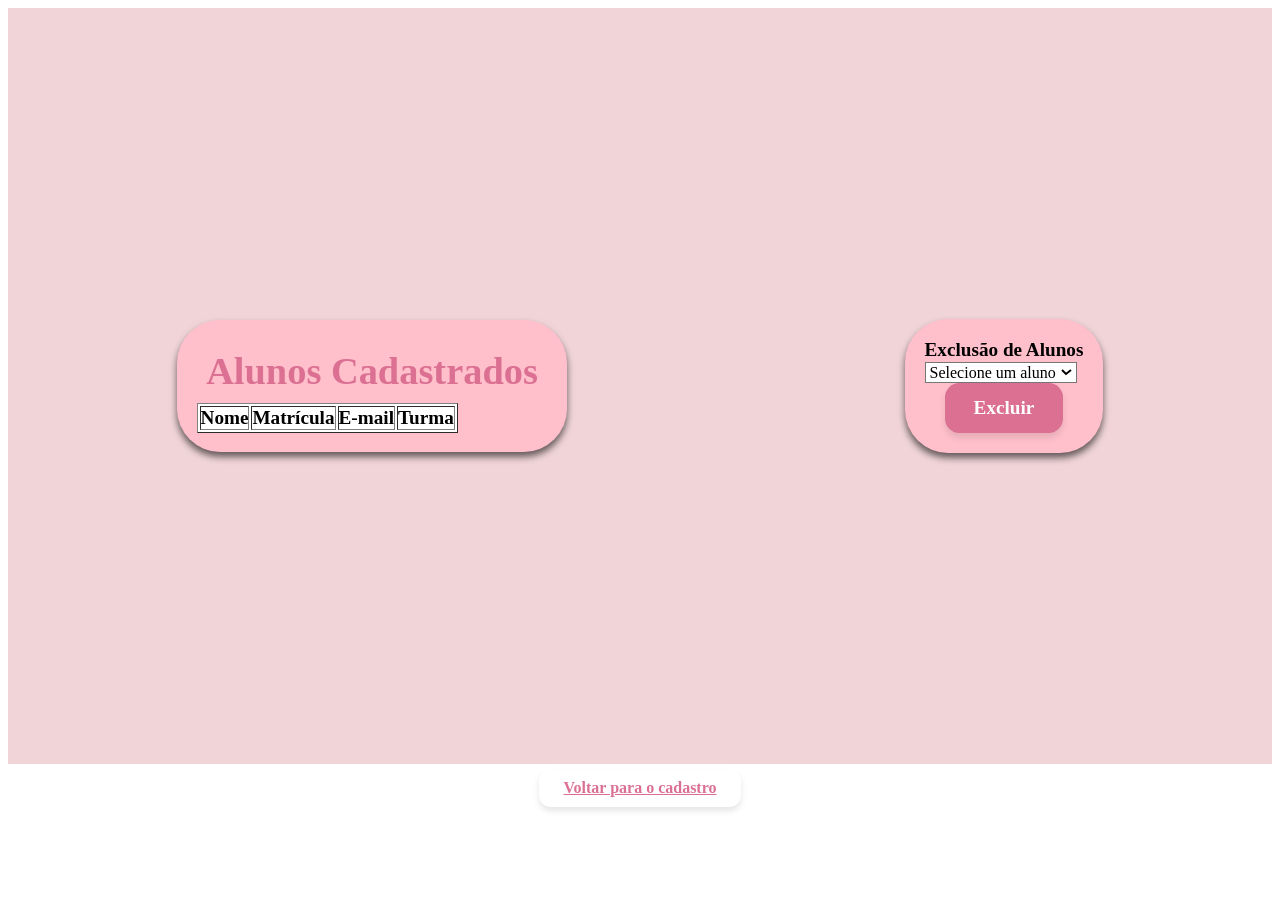
==== gerenciamento.html @ f6b33be0 "Create gerenciamento.html for student management" ====
<!DOCTYPE html>
<html lang="pt-BR">

<head>
    <meta charset="UTF-8">
    <meta http-equiv="X-UA-Compatible" content="IE=edge">
    <meta name="viewport" content="width=device-width, initial-scale=1.0">
    <title>Gerenciamento de Cadastros</title>
    <link rel="stylesheet" href="styles.css">
</head>
<main body>
    <div id="container">
        <h1>Alunos Cadastrados</h1>
        <table border="1" id="tabela-alunos" class="tablealunos">
            <thead>
                <tr>
                    <th>Nome</th>
                    <th>Matrícula</th>
                    <th>E-mail</th>
                    <th>Turma</th>
                </tr>
            </thead>
            <tbody></tbody>
        </table>
    </div>

    <script src="exibir.js"></script>

    <div id="container">
        <h4>Exclusão de Alunos</h4>
        <select id="lista-exclusao" class="tablealunos" required>
            <option value="">Selecione um aluno</option>
        </select>
        <button type="submit" class="btn-cadastrar" >Excluir</button>
    </div>

    <script src="listagemmatricula.js"></script>
</main>

</body>



<body>
    <div class="alinhamento">
        <a href="index.html" type="submit" class="buttongerenciamento">Voltar para o cadastro</a>
    </div>
</body>


</html>
---- styles.css ----
main {
  min-height: 70vh;
  display: flex;
  justify-content: center;
  margin: 0;
  background-color: rgb(240, 212, 216);
  zoom: 120%;
}

body * {
  font-family: 'Times New Roman', Times, serif;
  margin: 0;
  padding: 0;
  box-sizing: border-box;
}

#container {
  background-color: pink;
  border-radius: 36px;
  padding: 16px;
  margin: auto;
  box-shadow: 0 4px 6px rgba(0, 0, 0, 0.589);
}

h1 {
  padding: 8px;
  color: palevioletred
}

.form-control {
  gap: 4px;
  display: flex;
  flex-direction: column;
  margin-bottom: 16px;
  border-radius: 30px;
}

.erro {
  color: red;
  font-size: 0.8rem;
}

.sucesso {
  color: green;
  margin-top: 12px;
  text-align: center;
}

button {
  background-color: palevioletred;
  color: white;
  border: none;
  display: block;
  margin: auto;
  padding: 12px 24px;
  font-size: 16px;
  font-weight: bold;
  border-radius: 12px;
  cursor: pointer;
  transition: all 0.3s ease;
  box-shadow: 0 4px 6px rgba(0, 0, 0, 0.1);
}

.alinhamento {
  display: flex;
  justify-content: flex-end;
  padding: 5px;
}

.buttongerenciamento {
  background-color: white;
  color: palevioletred;
  border: none;
  display: block;
  padding: 10px 24px;
  font-size: 16px;
  font-weight: bold;
  border-radius: 12px;
  cursor: pointer;
  transition: all 0.3s ease;
  box-shadow: 0 4px 6px rgba(0, 0, 0, 0.1);
  margin: auto;
}

button:hover {
  background-color: darkmagenta;
  box-shadow: 0 6px 8px rgba(0, 0, 0, 0.15);
  transform: translateY(-2px);
}

.tablealunos{
  background-color: white; 
}

.listagem{
  background-color: darksalmon;
    font-family: 'Times New Roman', Times, serif;
    margin: 0;
    padding: 0;
    box-sizing: border-box;
}
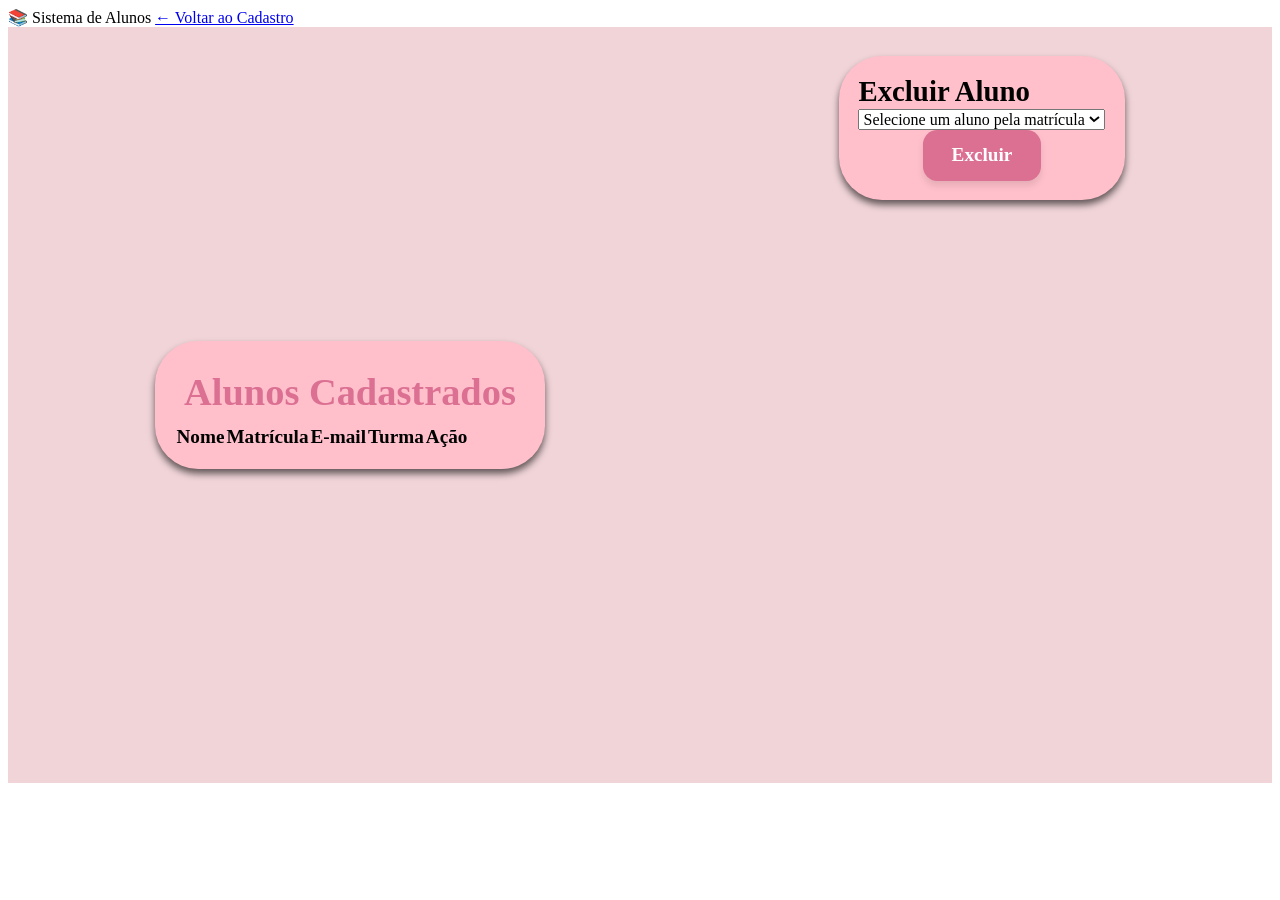
==== commit 9ba2e424: "Refactor gerenciamento.html for student management" ====
--- a/gerenciamento.html
+++ b/gerenciamento.html
@@ -1,51 +1,52 @@
 <!DOCTYPE html>
 <html lang="pt-BR">
+<head>
+  <meta charset="UTF-8">
+  <meta name="viewport" content="width=device-width, initial-scale=1.0">
+  <title>Gerenciamento de Alunos</title>
+  <link rel="stylesheet" href="styles.css">
+</head>
+<body>
+  <header class="topo">
+    <span class="logo">📚 Sistema de Alunos</span>
+    <a href="index.html" class="btn-link">← Voltar ao Cadastro</a>
+  </header>
 
-<head>
-    <meta charset="UTF-8">
-    <meta http-equiv="X-UA-Compatible" content="IE=edge">
-    <meta name="viewport" content="width=device-width, initial-scale=1.0">
-    <title>Gerenciamento de Cadastros</title>
-    <link rel="stylesheet" href="styles.css">
-</head>
-<main body>
+  <main>
     <div id="container">
-        <h1>Alunos Cadastrados</h1>
-        <table border="1" id="tabela-alunos" class="tablealunos">
-            <thead>
-                <tr>
-                    <th>Nome</th>
-                    <th>Matrícula</th>
-                    <th>E-mail</th>
-                    <th>Turma</th>
-                </tr>
-            </thead>
-            <tbody></tbody>
+      <h1>Alunos Cadastrados</h1>
+
+      <p id="sem-alunos" class="aviso" hidden>Nenhum aluno cadastrado ainda.</p>
+
+      <div class="tabela-wrapper">
+        <table id="tabela-alunos">
+          <thead>
+            <tr>
+              <th>Nome</th>
+              <th>Matrícula</th>
+              <th>E-mail</th>
+              <th>Turma</th>
+              <th>Ação</th>
+            </tr>
+          </thead>
+          <tbody></tbody>
         </table>
+      </div>
     </div>
 
-    <script src="exibir.js"></script>
+    <div id="container" style="margin-top: 24px;">
+      <h2>Excluir Aluno</h2>
+      <div class="linha-exclusao">
+        <select id="lista-exclusao" required>
+          <option value="">Selecione um aluno pela matrícula</option>
+        </select>
+        <button id="btn-excluir" class="btn-perigo">Excluir</button>
+      </div>
+      <p id="mensagem-exclusao" class="mensagem" hidden></p>
+    </div>
+  </main>
 
-    <div id="container">
-        <h4>Exclusão de Alunos</h4>
-        <select id="lista-exclusao" class="tablealunos" required>
-            <option value="">Selecione um aluno</option>
-        </select>
-        <button type="submit" class="btn-cadastrar" >Excluir</button>
-    </div>
-
-    <script src="listagemmatricula.js"></script>
-</main>
-
+  <script src="exibir.js"></script>
+  <script src="listagemmatricula.js"></script>
 </body>
-
-
-
-<body>
-    <div class="alinhamento">
-        <a href="index.html" type="submit" class="buttongerenciamento">Voltar para o cadastro</a>
-    </div>
-</body>
-
-
 </html>
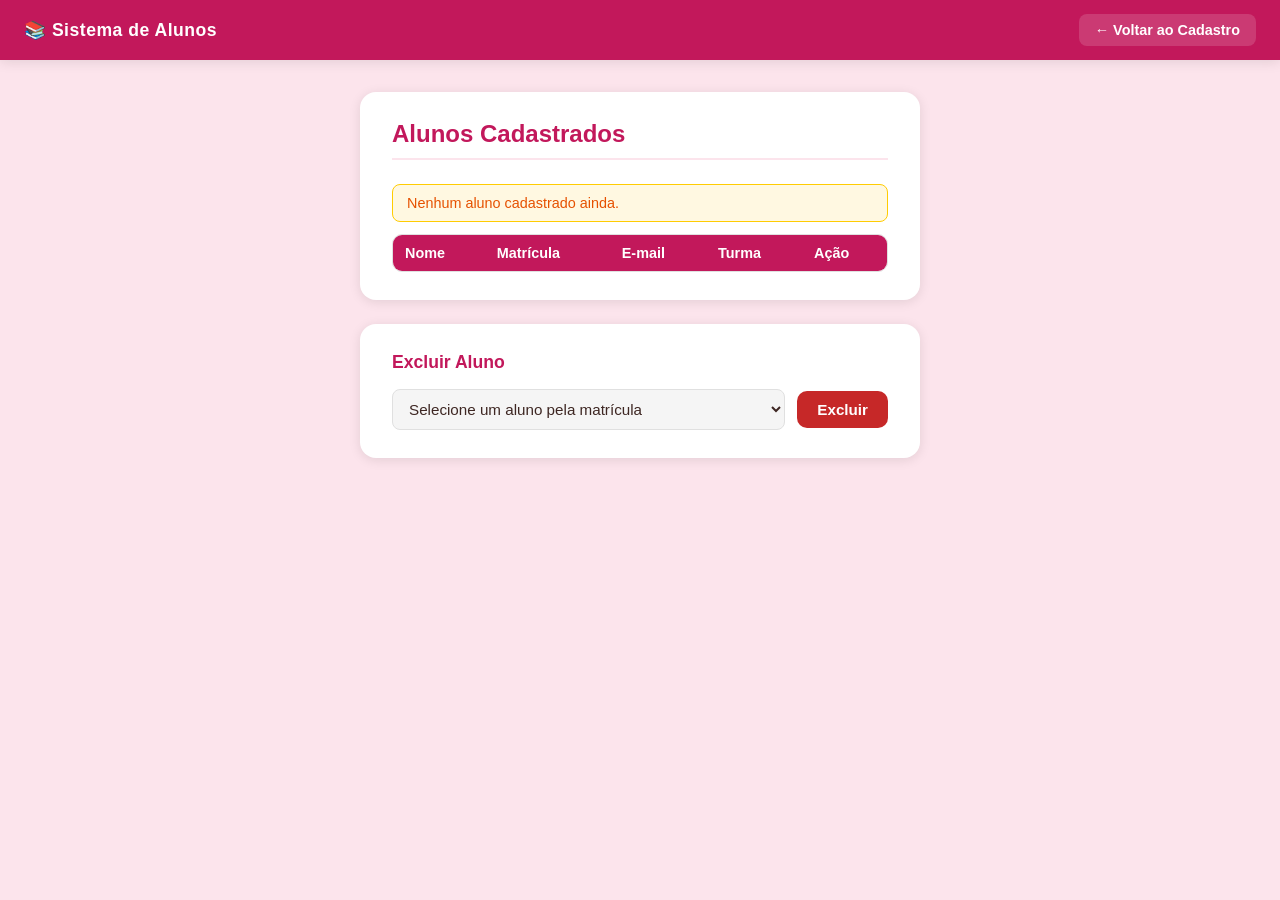
==== commit 9d7331a1: "fix: corrigir ids duplicados no layout" ====
--- a/gerenciamento.html
+++ b/gerenciamento.html
@@ -13,7 +13,7 @@
   </header>
 
   <main>
-    <div id="container">
+    <div class="container">
       <h1>Alunos Cadastrados</h1>
 
       <p id="sem-alunos" class="aviso" hidden>Nenhum aluno cadastrado ainda.</p>
@@ -34,7 +34,7 @@
       </div>
     </div>
 
-    <div id="container" style="margin-top: 24px;">
+    <div class="container secao-exclusao">
       <h2>Excluir Aluno</h2>
       <div class="linha-exclusao">
         <select id="lista-exclusao" required>
--- a/styles.css
+++ b/styles.css
@@ -1,101 +1,281 @@
-main {
-  min-height: 70vh;
-  display: flex;
-  justify-content: center;
-  margin: 0;
-  background-color: rgb(240, 212, 216);
-  zoom: 120%;
-}
-
-body * {
-  font-family: 'Times New Roman', Times, serif;
+:root {
+  --rosa:        #c2185b;
+  --rosa-claro:  #f48fb1;
+  --rosa-fundo:  #fce4ec;
+  --rosa-hover:  #880e4f;
+  --branco:      #ffffff;
+  --cinza-claro: #f5f5f5;
+  --cinza-borda: #e0e0e0;
+  --texto:       #3e2723;
+  --erro:        #c62828;
+  --erro-fundo:  #ffebee;
+  --sucesso:     #2e7d32;
+  --sucesso-fundo: #e8f5e9;
+  --aviso-fundo: #fff8e1;
+  --aviso:       #e65100;
+  --sombra:      0 2px 12px rgba(0,0,0,0.10);
+}
+
+* {
+  font-family: 'Segoe UI', Tahoma, Geneva, Verdana, sans-serif;
   margin: 0;
   padding: 0;
   box-sizing: border-box;
 }
 
-#container {
-  background-color: pink;
-  border-radius: 36px;
-  padding: 16px;
-  margin: auto;
-  box-shadow: 0 4px 6px rgba(0, 0, 0, 0.589);
-}
+body {
+  background-color: var(--rosa-fundo);
+  color: var(--texto);
+  min-height: 100vh;
+}
+
+.topo {
+  background-color: var(--rosa);
+  color: var(--branco);
+  padding: 14px 24px;
+  display: flex;
+  justify-content: space-between;
+  align-items: center;
+  box-shadow: var(--sombra);
+}
+
+.logo {
+  font-size: 1.1rem;
+  font-weight: bold;
+  letter-spacing: 0.5px;
+}
+
+.btn-link {
+  background-color: rgba(255,255,255,0.15);
+  color: var(--branco);
+  text-decoration: none;
+  padding: 8px 16px;
+  border-radius: 8px;
+  font-size: 0.9rem;
+  font-weight: bold;
+  transition: background 0.2s;
+}
+
+.btn-link:hover {
+  background-color: rgba(255,255,255,0.30);
+}
+
+main {
+  display: flex;
+  flex-direction: column;
+  align-items: center;
+  padding: 32px 16px;
+}
+
+.container {
+  background-color: var(--branco);
+  border-radius: 16px;
+  padding: 28px 32px;
+  width: 100%;
+  max-width: 560px;
+  box-shadow: var(--sombra);
+}
+
+.secao-exclusao {
+  margin-top: 24px;
+}
 
 h1 {
-  padding: 8px;
-  color: palevioletred
+  font-size: 1.5rem;
+  color: var(--rosa);
+  margin-bottom: 24px;
+  border-bottom: 2px solid var(--rosa-fundo);
+  padding-bottom: 10px;
+}
+
+h2 {
+  font-size: 1.1rem;
+  color: var(--rosa);
+  margin-bottom: 16px;
 }
 
 .form-control {
-  gap: 4px;
   display: flex;
   flex-direction: column;
-  margin-bottom: 16px;
-  border-radius: 30px;
-}
-
-.erro {
-  color: red;
-  font-size: 0.8rem;
-}
-
-.sucesso {
-  color: green;
-  margin-top: 12px;
-  text-align: center;
-}
-
-button {
-  background-color: palevioletred;
-  color: white;
+  margin-bottom: 18px;
+}
+
+label {
+  font-size: 0.88rem;
+  font-weight: 600;
+  margin-bottom: 5px;
+  color: var(--texto);
+}
+
+input,
+select {
+  border: 1.5px solid var(--cinza-borda);
+  border-radius: 8px;
+  padding: 10px 12px;
+  font-size: 0.95rem;
+  color: var(--texto);
+  background: var(--cinza-claro);
+  transition: border-color 0.2s, background 0.2s;
+  outline: none;
+}
+
+input:focus,
+select:focus {
+  border-color: var(--rosa);
+  background: var(--branco);
+}
+
+.form-control.invalido input,
+.form-control.invalido select {
+  border-color: var(--erro);
+  background-color: var(--erro-fundo);
+}
+
+.form-control.valido input,
+.form-control.valido select {
+  border-color: var(--sucesso);
+}
+
+small.erro {
+  color: var(--erro);
+  font-size: 0.78rem;
+  margin-top: 4px;
+  min-height: 16px;
+}
+
+.btn-primario {
+  background-color: var(--rosa);
+  color: var(--branco);
   border: none;
   display: block;
-  margin: auto;
-  padding: 12px 24px;
-  font-size: 16px;
-  font-weight: bold;
-  border-radius: 12px;
+  width: 100%;
+  padding: 12px;
+  font-size: 1rem;
+  font-weight: bold;
+  border-radius: 10px;
   cursor: pointer;
-  transition: all 0.3s ease;
-  box-shadow: 0 4px 6px rgba(0, 0, 0, 0.1);
-}
-
-.alinhamento {
-  display: flex;
-  justify-content: flex-end;
-  padding: 5px;
-}
-
-.buttongerenciamento {
-  background-color: white;
-  color: palevioletred;
+  margin-top: 8px;
+  transition: background 0.2s, transform 0.1s;
+}
+
+.btn-primario:hover {
+  background-color: var(--rosa-hover);
+  transform: translateY(-1px);
+}
+
+.btn-primario:active {
+  transform: translateY(0);
+}
+
+.btn-perigo {
+  background-color: var(--erro);
+  color: var(--branco);
   border: none;
-  display: block;
-  padding: 10px 24px;
-  font-size: 16px;
-  font-weight: bold;
-  border-radius: 12px;
+  padding: 10px 20px;
+  font-size: 0.95rem;
+  font-weight: bold;
+  border-radius: 10px;
   cursor: pointer;
-  transition: all 0.3s ease;
-  box-shadow: 0 4px 6px rgba(0, 0, 0, 0.1);
-  margin: auto;
-}
-
-button:hover {
-  background-color: darkmagenta;
-  box-shadow: 0 6px 8px rgba(0, 0, 0, 0.15);
-  transform: translateY(-2px);
-}
-
-.tablealunos{
-  background-color: white; 
-}
-
-.listagem{
-  background-color: darksalmon;
-    font-family: 'Times New Roman', Times, serif;
-    margin: 0;
-    padding: 0;
-    box-sizing: border-box;
-}
+  transition: background 0.2s;
+  white-space: nowrap;
+}
+
+.btn-perigo:hover {
+  background-color: #8b0000;
+}
+
+.mensagem {
+  margin-top: 14px;
+  padding: 10px 14px;
+  border-radius: 8px;
+  font-size: 0.9rem;
+  font-weight: 500;
+}
+
+.sucesso {
+  background-color: var(--sucesso-fundo);
+  color: var(--sucesso);
+  border: 1px solid #a5d6a7;
+}
+
+.erro-msg {
+  background-color: var(--erro-fundo);
+  color: var(--erro);
+  border: 1px solid #ef9a9a;
+}
+
+.aviso {
+  background-color: var(--aviso-fundo);
+  color: var(--aviso);
+  border: 1px solid #ffcc02;
+  border-radius: 8px;
+  padding: 10px 14px;
+  font-size: 0.9rem;
+  margin-bottom: 12px;
+}
+
+.tabela-wrapper {
+  overflow-x: auto;
+  border-radius: 10px;
+  border: 1px solid var(--cinza-borda);
+}
+
+table {
+  width: 100%;
+  border-collapse: collapse;
+  font-size: 0.9rem;
+}
+
+thead tr {
+  background-color: var(--rosa);
+  color: var(--branco);
+}
+
+th {
+  padding: 10px 12px;
+  text-align: left;
+  font-weight: 600;
+}
+
+td {
+  padding: 9px 12px;
+  border-bottom: 1px solid var(--cinza-borda);
+}
+
+tbody tr:last-child td {
+  border-bottom: none;
+}
+
+tbody tr:hover {
+  background-color: var(--rosa-fundo);
+}
+
+.btn-remover {
+  background: none;
+  border: 1px solid var(--erro);
+  color: var(--erro);
+  padding: 4px 10px;
+  border-radius: 6px;
+  cursor: pointer;
+  font-size: 0.8rem;
+  transition: background 0.2s, color 0.2s;
+}
+
+.btn-remover:hover {
+  background-color: var(--erro);
+  color: var(--branco);
+  transform: none;
+}
+
+.linha-exclusao {
+  display: flex;
+  gap: 12px;
+  align-items: center;
+  flex-wrap: wrap;
+}
+
+.linha-exclusao select {
+  flex: 1;
+  min-width: 200px;
+}
+
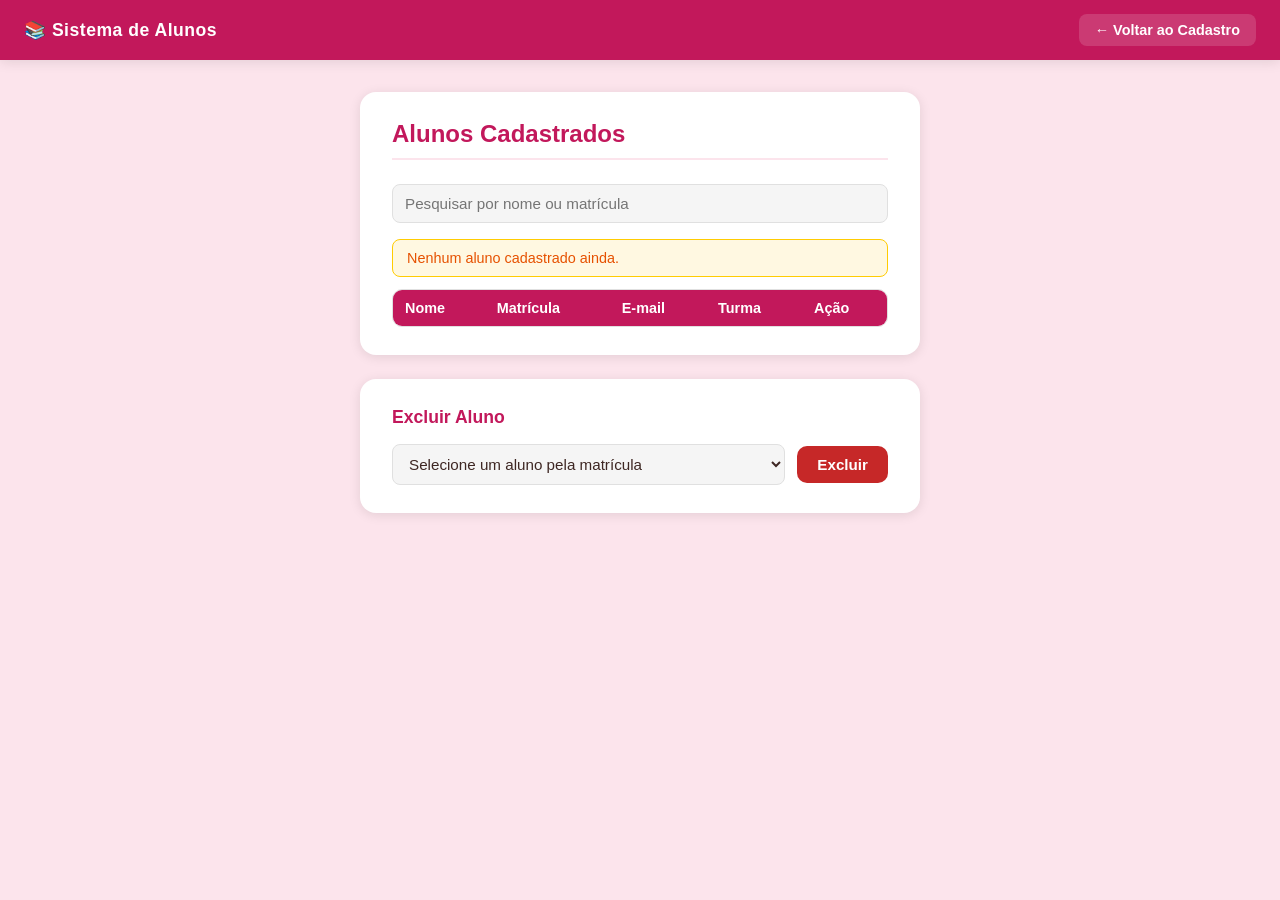
==== commit 263ec96c: "feat: adicionar pesquisa de alunos" ====
--- a/gerenciamento.html
+++ b/gerenciamento.html
@@ -16,7 +16,15 @@
     <div class="container">
       <h1>Alunos Cadastrados</h1>
 
-      <p id="sem-alunos" class="aviso" hidden>Nenhum aluno cadastrado ainda.</p>
+      <div class="busca-container">
+        <input
+          type="text"
+          id="campo-busca"
+          placeholder="Pesquisar por nome ou matrícula"
+      >
+    </div>
+
+    <p id="sem-alunos" class="aviso" hidden>Nenhum aluno cadastrado ainda.</p>
 
       <div class="tabela-wrapper">
         <table id="tabela-alunos">
--- a/styles.css
+++ b/styles.css
@@ -67,18 +67,18 @@
   padding: 32px 16px;
 }
 
-.container {
-  background-color: var(--branco);
-  border-radius: 16px;
-  padding: 28px 32px;
-  width: 100%;
-  max-width: 560px;
-  box-shadow: var(--sombra);
-}
-
-.secao-exclusao {
-  margin-top: 24px;
-}
+.container {
+  background-color: var(--branco);
+  border-radius: 16px;
+  padding: 28px 32px;
+  width: 100%;
+  max-width: 560px;
+  box-shadow: var(--sombra);
+}
+
+.secao-exclusao {
+  margin-top: 24px;
+}
 
 h1 {
   font-size: 1.5rem;
@@ -216,6 +216,9 @@
 
 .tabela-wrapper {
   overflow-x: auto;
+  overflow-y: auto;
+  max-height: 350px;
+
   border-radius: 10px;
   border: 1px solid var(--cinza-borda);
 }
@@ -279,3 +282,11 @@
   min-width: 200px;
 }
 
+.busca-container {
+  margin-bottom: 16px;
+}
+
+#campo-busca {
+  width: 100%;
+}
+
